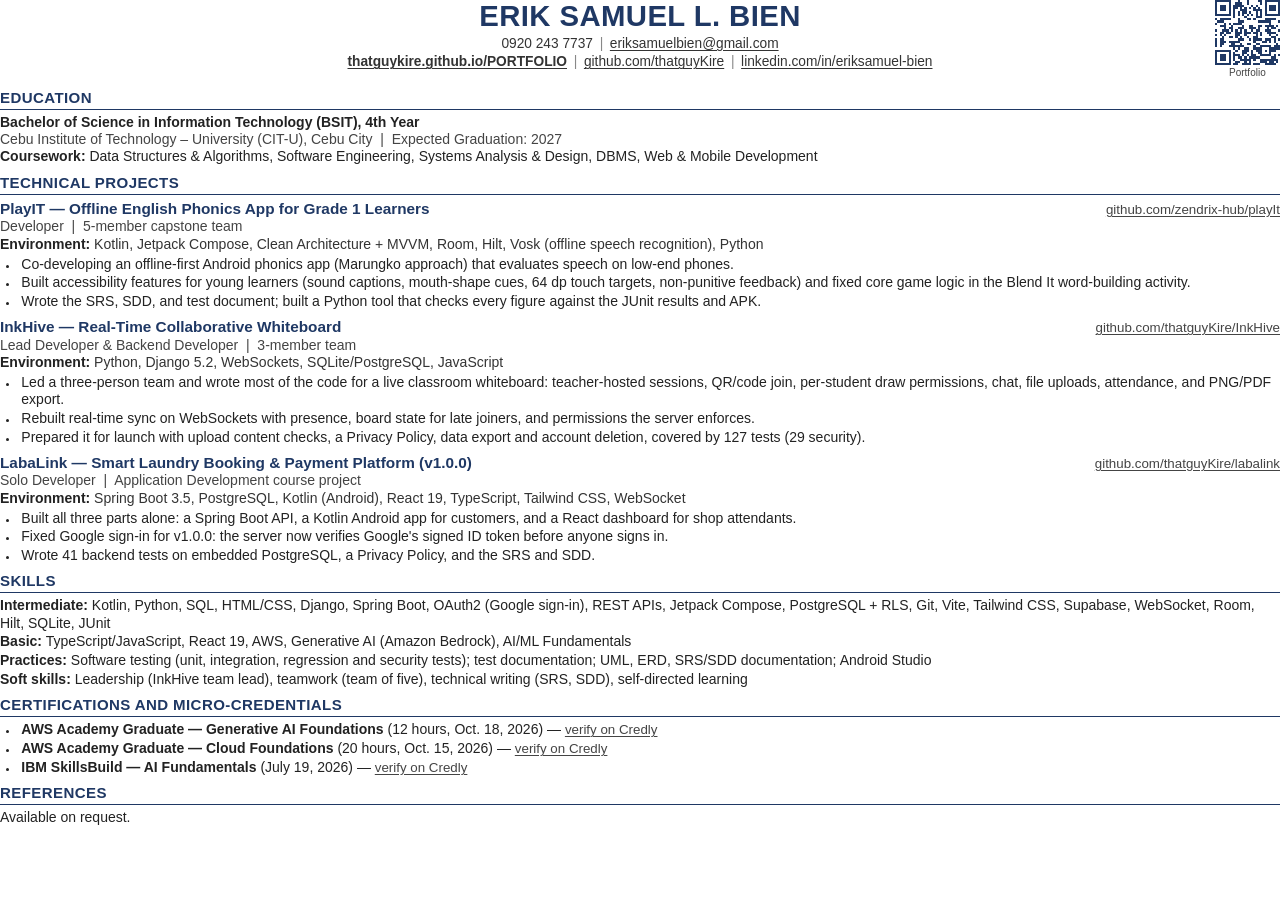
==== resume/resume.html @ 449f643d "Enlarge the resume text and link LabaLink's renamed repo" ====
<!doctype html>
<html lang="en">
<head>
<meta charset="utf-8">
<title>Erik Samuel L. Bien — Resume</title>
<style>
  @page { size: Letter; margin: 0.45in 0.6in 0.4in; }
  * { box-sizing: border-box; margin: 0; padding: 0; }
  body { font-family: Calibri, Carlito, "Segoe UI", Arial, sans-serif; font-size: 10.5pt; line-height: 1.24; color: #222; }
  a { color: inherit; text-decoration: none; }
  a:not(.qr) { text-decoration: underline; text-decoration-thickness: .5pt; text-underline-offset: 1.5pt; }
  header { position: relative; min-height: .84in; text-align: center; margin-bottom: 5pt; }
  h1 { font-size: 22pt; color: #1f3864; letter-spacing: .3pt; line-height: 1.1; }
  .contact { color: #333; font-size: 10.3pt; margin-top: 2pt; }
  .contact + .contact { margin-top: 1pt; }
  .contact span + span::before { content: "|"; margin: 0 5pt; color: #888; }
  .qr { position: absolute; top: 0; right: 0; width: .68in; font-size: 7.5pt; color: #444; text-align: center; }
  .qr svg { display: block; width: .68in; height: .68in; margin-bottom: 1.5pt; }
  h2 { font-size: 11.3pt; font-weight: 700; color: #1f3864; text-transform: uppercase; letter-spacing: .3pt; border-bottom: 1.2pt solid #1f3864; padding-bottom: 1pt; margin: 6pt 0 3pt; }
  .proj { margin-bottom: 5pt; }
  .proj:last-of-type { margin-bottom: 0; }
  .proj h3 { display: flex; justify-content: space-between; align-items: baseline; gap: 10pt; font-size: 11.5pt; color: #1f3864; }
  .proj h3 .link { font-size: 10pt; font-weight: 400; color: #444; white-space: nowrap; }
  .role { color: #444; }
  .env { color: #333; }
  .env b { color: #222; }
  ul { margin: 2pt 0 0 14pt; }
  li { margin-bottom: 1pt; padding-left: 2pt; }
  li::marker { font-size: 8pt; }
  .skills p { margin-bottom: 1pt; }
  .muted { color: #444; }
  .url { font-size: 10pt; color: #444; }
</style>
</head>
<body>
<header>
  <h1>ERIK SAMUEL L. BIEN</h1>
  <div class="contact"><span>0920 243 7737</span><span><a href="mailto:eriksamuelbien@gmail.com">eriksamuelbien@gmail.com</a></span></div>
  <div class="contact"><span><a href="https://thatguykire.github.io/PORTFOLIO/"><b>thatguykire.github.io/PORTFOLIO</b></a></span><span><a href="https://github.com/thatguyKire">github.com/thatguyKire</a></span><span><a href="https://www.linkedin.com/in/eriksamuel-bien">linkedin.com/in/eriksamuel-bien</a></span></div>
  <a class="qr" href="https://thatguykire.github.io/PORTFOLIO/"><svg aria-hidden="true" xmlns="http://www.w3.org/2000/svg" viewBox="0 0 29 29" shape-rendering="crispEdges"><path stroke="#1f3864" d="M0 0.5h7m3 0h1m3 0h1m4 0h2m1 0h7M0 1.5h1m5 0h1m2 0h3m2 0h1m5 0h1m1 0h1m5 0h1M0 2.5h1m1 0h3m1 0h1m1 0h5m3 0h1m1 0h1m3 0h1m1 0h3m1 0h1M0 3.5h1m1 0h3m1 0h1m1 0h2m1 0h1m1 0h1m1 0h1m1 0h1m1 0h1m2 0h1m1 0h3m1 0h1M0 4.5h1m1 0h3m1 0h1m1 0h1m2 0h3m3 0h4m1 0h1m1 0h3m1 0h1M0 5.5h1m5 0h1m1 0h1m1 0h1m1 0h2m1 0h1m2 0h1m1 0h1m1 0h1m5 0h1M0 6.5h7m1 0h1m1 0h1m1 0h1m1 0h1m1 0h1m1 0h1m1 0h1m1 0h7M8 7.5h1m4 0h1m4 0h3M0 8.5h1m1 0h5m3 0h1m3 0h2m1 0h1m4 0h5M1 9.5h3m6 0h3m6 0h6m3 0h1M0 10.5h1m3 0h1m1 0h1m1 0h4m12 0h1M2 11.5h3m2 0h1m4 0h1m2 0h2m2 0h2m1 0h4m1 0h1M4 12.5h1m1 0h2m2 0h3m2 0h3m1 0h1m3 0h1m1 0h2M0 13.5h1m2 0h3m1 0h1m1 0h1m1 0h1m1 0h1m2 0h1m1 0h2m2 0h3m3 0h1M2 14.5h2m1 0h2m2 0h3m1 0h3m1 0h2m1 0h1m2 0h4M0 15.5h1m1 0h1m1 0h1m4 0h2m2 0h1m4 0h1m1 0h1m3 0h1m2 0h1M3 16.5h1m2 0h2m1 0h1m1 0h1m2 0h1m2 0h2m6 0h2M0 17.5h1m1 0h2m6 0h3m2 0h1m1 0h4m1 0h3m1 0h1m1 0h1M0 18.5h1m1 0h3m1 0h5m6 0h1m3 0h2m1 0h1m1 0h1M0 19.5h1m1 0h2m3 0h2m2 0h1m2 0h2m2 0h2m7 0h1M0 20.5h1m1 0h1m3 0h7m4 0h1m2 0h5m1 0h3M8 21.5h1m1 0h1m2 0h2m2 0h4m3 0h5M0 22.5h7m2 0h1m2 0h3m1 0h1m1 0h3m1 0h1m1 0h3M0 23.5h1m5 0h1m1 0h1m3 0h2m2 0h1m2 0h2m3 0h1M0 24.5h1m1 0h3m1 0h1m1 0h3m1 0h1m1 0h1m1 0h2m2 0h5m1 0h1m1 0h1M0 25.5h1m1 0h3m1 0h1m1 0h1m1 0h2m1 0h1m1 0h5m5 0h2M0 26.5h1m1 0h3m1 0h1m1 0h1m2 0h5m1 0h1m2 0h8M0 27.5h1m5 0h1m2 0h2m2 0h1m1 0h1m4 0h3m1 0h2m1 0h1M0 28.5h7m1 0h2m2 0h4m1 0h3m2 0h5"/></svg>
Portfolio</a>
</header>

<h2>Education</h2>
<p><b>Bachelor of Science in Information Technology (BSIT), 4th Year</b></p>
<p class="muted">Cebu Institute of Technology – University (CIT-U), Cebu City &nbsp;|&nbsp; Expected Graduation: 2027</p>
<p><b>Coursework:</b> Data Structures &amp; Algorithms, Software Engineering, Systems Analysis &amp; Design, DBMS, Web &amp; Mobile Development</p>

<h2>Technical Projects</h2>

<div class="proj">
  <h3>PlayIT — Offline English Phonics App for Grade 1 Learners<a class="link" href="https://github.com/zendrix-hub/playIt">github.com/zendrix-hub/playIt</a></h3>
  <div class="role">Developer &nbsp;|&nbsp; 5-member capstone team</div>
  <div class="env"><b>Environment:</b> Kotlin, Jetpack Compose, Clean Architecture + MVVM, Room, Hilt, Vosk (offline speech recognition), Python</div>
  <ul>
    <li>Co-developing an offline-first Android phonics app (Marungko approach) that evaluates speech on low-end phones.</li>
    <li>Built accessibility features for young learners (sound captions, mouth-shape cues, 64 dp touch targets, non-punitive feedback) and fixed core game logic in the Blend It word-building activity.</li>
    <li>Wrote the SRS, SDD, and test document; built a Python tool that checks every figure against the JUnit results and APK.</li>
  </ul>
</div>

<div class="proj">
  <h3>InkHive — Real-Time Collaborative Whiteboard<a class="link" href="https://github.com/thatguyKire/InkHive">github.com/thatguyKire/InkHive</a></h3>
  <div class="role">Lead Developer &amp; Backend Developer &nbsp;|&nbsp; 3-member team</div>
  <div class="env"><b>Environment:</b> Python, Django 5.2, WebSockets, SQLite/PostgreSQL, JavaScript</div>
  <ul>
    <li>Led a three-person team and wrote most of the code for a live classroom whiteboard: teacher-hosted sessions, QR/code join, per-student draw permissions, chat, file uploads, attendance, and PNG/PDF export.</li>
    <li>Rebuilt real-time sync on WebSockets with presence, board state for late joiners, and permissions the server enforces.</li>
    <li>Prepared it for launch with upload content checks, a Privacy Policy, data export and account deletion, covered by 127 tests (29 security).</li>
  </ul>
</div>

<div class="proj">
  <h3>LabaLink — Smart Laundry Booking &amp; Payment Platform (v1.0.0)<a class="link" href="https://github.com/thatguyKire/labalink">github.com/thatguyKire/labalink</a></h3>
  <div class="role">Solo Developer &nbsp;|&nbsp; Application Development course project</div>
  <div class="env"><b>Environment:</b> Spring Boot 3.5, PostgreSQL, Kotlin (Android), React 19, TypeScript, Tailwind CSS, WebSocket</div>
  <ul>
    <li>Built all three parts alone: a Spring Boot API, a Kotlin Android app for customers, and a React dashboard for shop attendants.</li>
    <li>Fixed Google sign-in for v1.0.0: the server now verifies Google's signed ID token before anyone signs in.</li>
    <li>Wrote 41 backend tests on embedded PostgreSQL, a Privacy Policy, and the SRS and SDD.</li>
  </ul>
</div>

<h2>Skills</h2>
<div class="skills">
  <p><b>Intermediate:</b> Kotlin, Python, SQL, HTML/CSS, Django, Spring Boot, OAuth2 (Google sign-in), REST APIs, Jetpack Compose, PostgreSQL + RLS, Git, Vite, Tailwind CSS, Supabase, WebSocket, Room, Hilt, SQLite, JUnit</p>
  <p><b>Basic:</b> TypeScript/JavaScript, React 19, AWS, Generative AI (Amazon Bedrock), AI/ML Fundamentals</p>
  <p><b>Practices:</b> Software testing (unit, integration, regression and security tests); test documentation; UML, ERD, SRS/SDD documentation; Android Studio</p>
  <p><b>Soft skills:</b> Leadership (InkHive team lead), teamwork (team of five), technical writing (SRS, SDD), self-directed learning</p></div>

<h2>Certifications and Micro-credentials</h2>
<ul>
  <li><b>AWS Academy Graduate — Generative AI Foundations</b> (12 hours, Oct. 18, 2026) — <a class="url" href="https://www.credly.com/badges/976f8e14-cea6-4e4d-8c51-9113375560bd">verify on Credly</a></li>
  <li><b>AWS Academy Graduate — Cloud Foundations</b> (20 hours, Oct. 15, 2026) — <a class="url" href="https://www.credly.com/go/bSIKMmgk">verify on Credly</a></li>
  <li><b>IBM SkillsBuild — AI Fundamentals</b> (July 19, 2026) — <a class="url" href="https://www.credly.com/badges/3faa1c77-dac7-47b8-a1bf-51d536927c77">verify on Credly</a></li>
</ul>

<h2>References</h2>
<p>Available on request.</p>
</body>
</html>
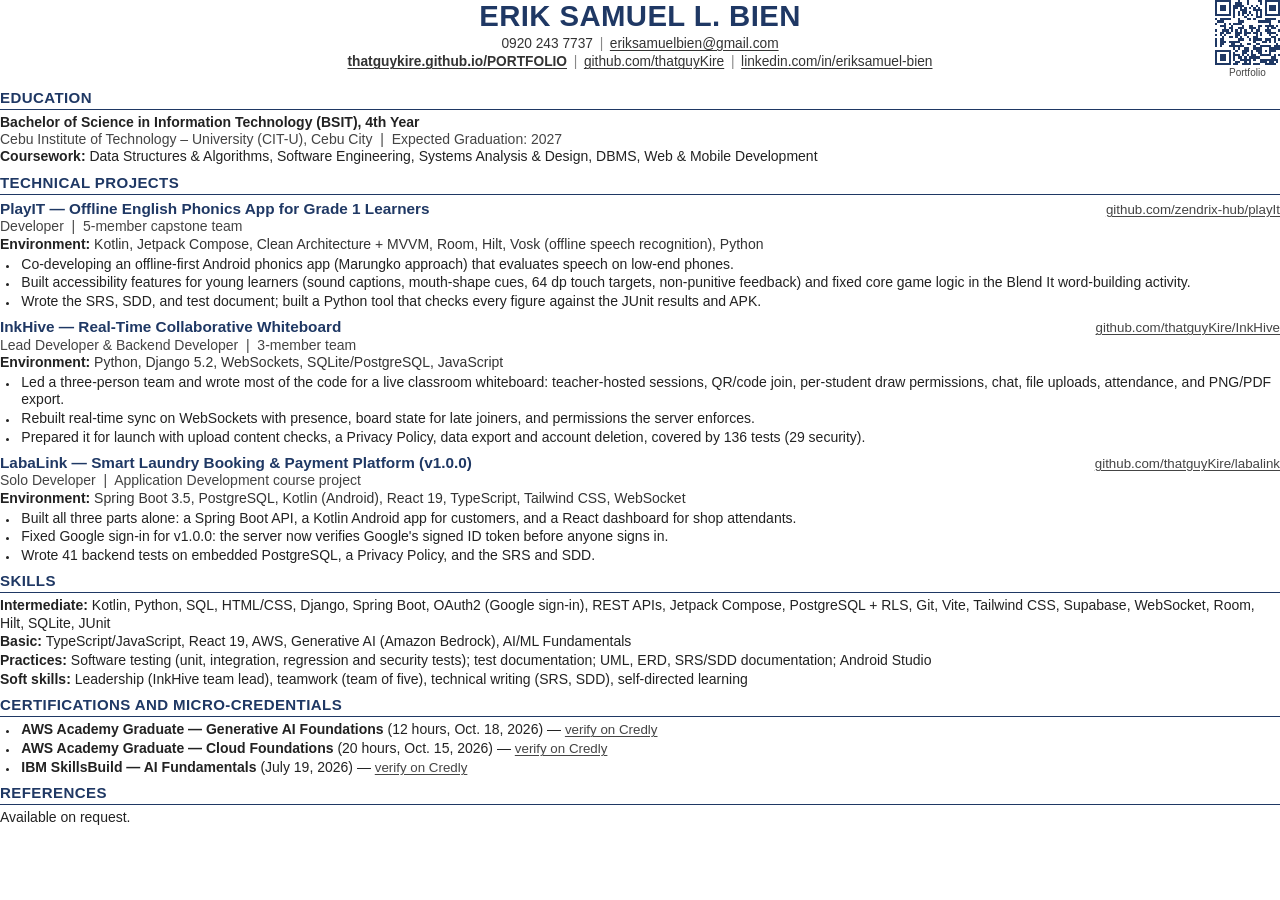
==== commit 1ca482a5: "Update InkHive's test count to 136" ====
--- a/resume/resume.html
+++ b/resume/resume.html
@@ -66,7 +66,7 @@
   <ul>
     <li>Led a three-person team and wrote most of the code for a live classroom whiteboard: teacher-hosted sessions, QR/code join, per-student draw permissions, chat, file uploads, attendance, and PNG/PDF export.</li>
     <li>Rebuilt real-time sync on WebSockets with presence, board state for late joiners, and permissions the server enforces.</li>
-    <li>Prepared it for launch with upload content checks, a Privacy Policy, data export and account deletion, covered by 127 tests (29 security).</li>
+    <li>Prepared it for launch with upload content checks, a Privacy Policy, data export and account deletion, covered by 136 tests (29 security).</li>
   </ul>
 </div>
 
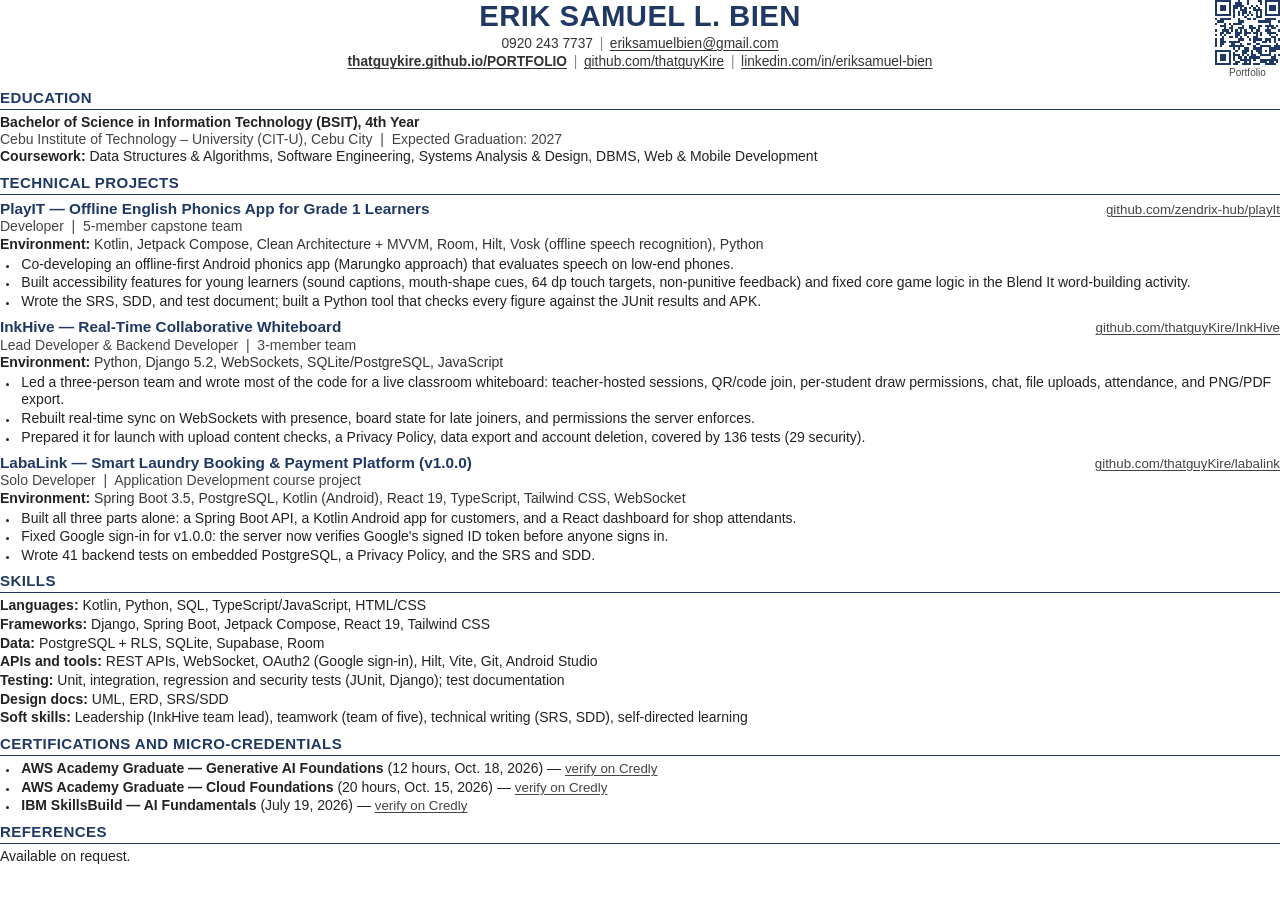
==== commit f7bb7e7b: "Group the resume's skills by type instead of by level" ====
--- a/resume/resume.html
+++ b/resume/resume.html
@@ -83,9 +83,12 @@
 
 <h2>Skills</h2>
 <div class="skills">
-  <p><b>Intermediate:</b> Kotlin, Python, SQL, HTML/CSS, Django, Spring Boot, OAuth2 (Google sign-in), REST APIs, Jetpack Compose, PostgreSQL + RLS, Git, Vite, Tailwind CSS, Supabase, WebSocket, Room, Hilt, SQLite, JUnit</p>
-  <p><b>Basic:</b> TypeScript/JavaScript, React 19, AWS, Generative AI (Amazon Bedrock), AI/ML Fundamentals</p>
-  <p><b>Practices:</b> Software testing (unit, integration, regression and security tests); test documentation; UML, ERD, SRS/SDD documentation; Android Studio</p>
+  <p><b>Languages:</b> Kotlin, Python, SQL, TypeScript/JavaScript, HTML/CSS</p>
+  <p><b>Frameworks:</b> Django, Spring Boot, Jetpack Compose, React 19, Tailwind CSS</p>
+  <p><b>Data:</b> PostgreSQL + RLS, SQLite, Supabase, Room</p>
+  <p><b>APIs and tools:</b> REST APIs, WebSocket, OAuth2 (Google sign-in), Hilt, Vite, Git, Android Studio</p>
+  <p><b>Testing:</b> Unit, integration, regression and security tests (JUnit, Django); test documentation</p>
+  <p><b>Design docs:</b> UML, ERD, SRS/SDD</p>
   <p><b>Soft skills:</b> Leadership (InkHive team lead), teamwork (team of five), technical writing (SRS, SDD), self-directed learning</p></div>
 
 <h2>Certifications and Micro-credentials</h2>
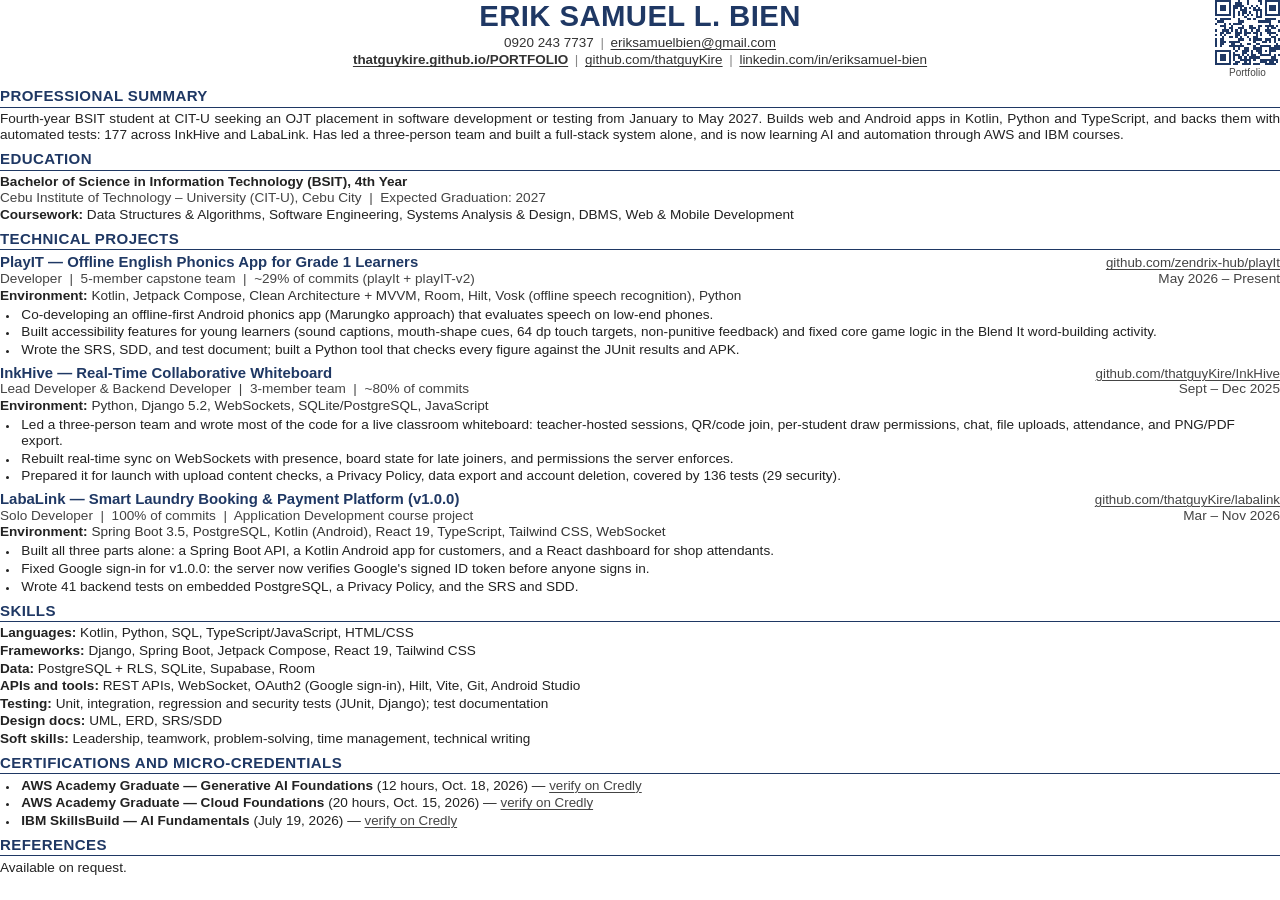
==== commit 9e774f1e: "Add a summary, project dates and commit shares to the resume" ====
--- a/resume/resume.html
+++ b/resume/resume.html
@@ -6,22 +6,24 @@
 <style>
   @page { size: Letter; margin: 0.45in 0.6in 0.4in; }
   * { box-sizing: border-box; margin: 0; padding: 0; }
-  body { font-family: Calibri, Carlito, "Segoe UI", Arial, sans-serif; font-size: 10.5pt; line-height: 1.24; color: #222; }
+  body { font-family: Calibri, Carlito, "Segoe UI", Arial, sans-serif; font-size: 10.2pt; line-height: 1.2; color: #222; }
   a { color: inherit; text-decoration: none; }
   a:not(.qr) { text-decoration: underline; text-decoration-thickness: .5pt; text-underline-offset: 1.5pt; }
   header { position: relative; min-height: .84in; text-align: center; margin-bottom: 5pt; }
   h1 { font-size: 22pt; color: #1f3864; letter-spacing: .3pt; line-height: 1.1; }
-  .contact { color: #333; font-size: 10.3pt; margin-top: 2pt; }
+  .contact { color: #333; font-size: 10.1pt; margin-top: 2pt; }
   .contact + .contact { margin-top: 1pt; }
   .contact span + span::before { content: "|"; margin: 0 5pt; color: #888; }
   .qr { position: absolute; top: 0; right: 0; width: .68in; font-size: 7.5pt; color: #444; text-align: center; }
   .qr svg { display: block; width: .68in; height: .68in; margin-bottom: 1.5pt; }
-  h2 { font-size: 11.3pt; font-weight: 700; color: #1f3864; text-transform: uppercase; letter-spacing: .3pt; border-bottom: 1.2pt solid #1f3864; padding-bottom: 1pt; margin: 6pt 0 3pt; }
-  .proj { margin-bottom: 5pt; }
+  h2 { font-size: 11.3pt; font-weight: 700; color: #1f3864; text-transform: uppercase; letter-spacing: .3pt; border-bottom: 1.2pt solid #1f3864; padding-bottom: 1pt; margin: 5pt 0 2.5pt; }
+  .proj { margin-bottom: 4pt; }
   .proj:last-of-type { margin-bottom: 0; }
-  .proj h3 { display: flex; justify-content: space-between; align-items: baseline; gap: 10pt; font-size: 11.5pt; color: #1f3864; }
+  .proj h3 { display: flex; justify-content: space-between; align-items: baseline; gap: 10pt; font-size: 11.2pt; color: #1f3864; }
   .proj h3 .link { font-size: 10pt; font-weight: 400; color: #444; white-space: nowrap; }
-  .role { color: #444; }
+  .role { color: #444; display: flex; justify-content: space-between; gap: 10pt; }
+  .role .date { white-space: nowrap; }
+  .summary { text-align: justify; }
   .env { color: #333; }
   .env b { color: #222; }
   ul { margin: 2pt 0 0 14pt; }
@@ -41,6 +43,9 @@
 Portfolio</a>
 </header>
 
+<h2>Professional Summary</h2>
+<p class="summary">Fourth-year BSIT student at CIT-U seeking an OJT placement in software development or testing from January to May 2027. Builds web and Android apps in Kotlin, Python and TypeScript, and backs them with automated tests: 177 across InkHive and LabaLink. Has led a three-person team and built a full-stack system alone, and is now learning AI and automation through AWS and IBM courses.</p>
+
 <h2>Education</h2>
 <p><b>Bachelor of Science in Information Technology (BSIT), 4th Year</b></p>
 <p class="muted">Cebu Institute of Technology – University (CIT-U), Cebu City &nbsp;|&nbsp; Expected Graduation: 2027</p>
@@ -50,7 +55,7 @@
 
 <div class="proj">
   <h3>PlayIT — Offline English Phonics App for Grade 1 Learners<a class="link" href="https://github.com/zendrix-hub/playIt">github.com/zendrix-hub/playIt</a></h3>
-  <div class="role">Developer &nbsp;|&nbsp; 5-member capstone team</div>
+  <div class="role"><span>Developer &nbsp;|&nbsp; 5-member capstone team &nbsp;|&nbsp; ~29% of commits (playIt + playIT-v2)</span><span class="date">May 2026 – Present</span></div>
   <div class="env"><b>Environment:</b> Kotlin, Jetpack Compose, Clean Architecture + MVVM, Room, Hilt, Vosk (offline speech recognition), Python</div>
   <ul>
     <li>Co-developing an offline-first Android phonics app (Marungko approach) that evaluates speech on low-end phones.</li>
@@ -61,7 +66,7 @@
 
 <div class="proj">
   <h3>InkHive — Real-Time Collaborative Whiteboard<a class="link" href="https://github.com/thatguyKire/InkHive">github.com/thatguyKire/InkHive</a></h3>
-  <div class="role">Lead Developer &amp; Backend Developer &nbsp;|&nbsp; 3-member team</div>
+  <div class="role"><span>Lead Developer &amp; Backend Developer &nbsp;|&nbsp; 3-member team &nbsp;|&nbsp; ~80% of commits</span><span class="date">Sept – Dec 2025</span></div>
   <div class="env"><b>Environment:</b> Python, Django 5.2, WebSockets, SQLite/PostgreSQL, JavaScript</div>
   <ul>
     <li>Led a three-person team and wrote most of the code for a live classroom whiteboard: teacher-hosted sessions, QR/code join, per-student draw permissions, chat, file uploads, attendance, and PNG/PDF export.</li>
@@ -72,7 +77,7 @@
 
 <div class="proj">
   <h3>LabaLink — Smart Laundry Booking &amp; Payment Platform (v1.0.0)<a class="link" href="https://github.com/thatguyKire/labalink">github.com/thatguyKire/labalink</a></h3>
-  <div class="role">Solo Developer &nbsp;|&nbsp; Application Development course project</div>
+  <div class="role"><span>Solo Developer &nbsp;|&nbsp; 100% of commits &nbsp;|&nbsp; Application Development course project</span><span class="date">Mar – Nov 2026</span></div>
   <div class="env"><b>Environment:</b> Spring Boot 3.5, PostgreSQL, Kotlin (Android), React 19, TypeScript, Tailwind CSS, WebSocket</div>
   <ul>
     <li>Built all three parts alone: a Spring Boot API, a Kotlin Android app for customers, and a React dashboard for shop attendants.</li>
@@ -89,7 +94,7 @@
   <p><b>APIs and tools:</b> REST APIs, WebSocket, OAuth2 (Google sign-in), Hilt, Vite, Git, Android Studio</p>
   <p><b>Testing:</b> Unit, integration, regression and security tests (JUnit, Django); test documentation</p>
   <p><b>Design docs:</b> UML, ERD, SRS/SDD</p>
-  <p><b>Soft skills:</b> Leadership (InkHive team lead), teamwork (team of five), technical writing (SRS, SDD), self-directed learning</p></div>
+  <p><b>Soft skills:</b> Leadership, teamwork, problem-solving, time management, technical writing</p></div>
 
 <h2>Certifications and Micro-credentials</h2>
 <ul>
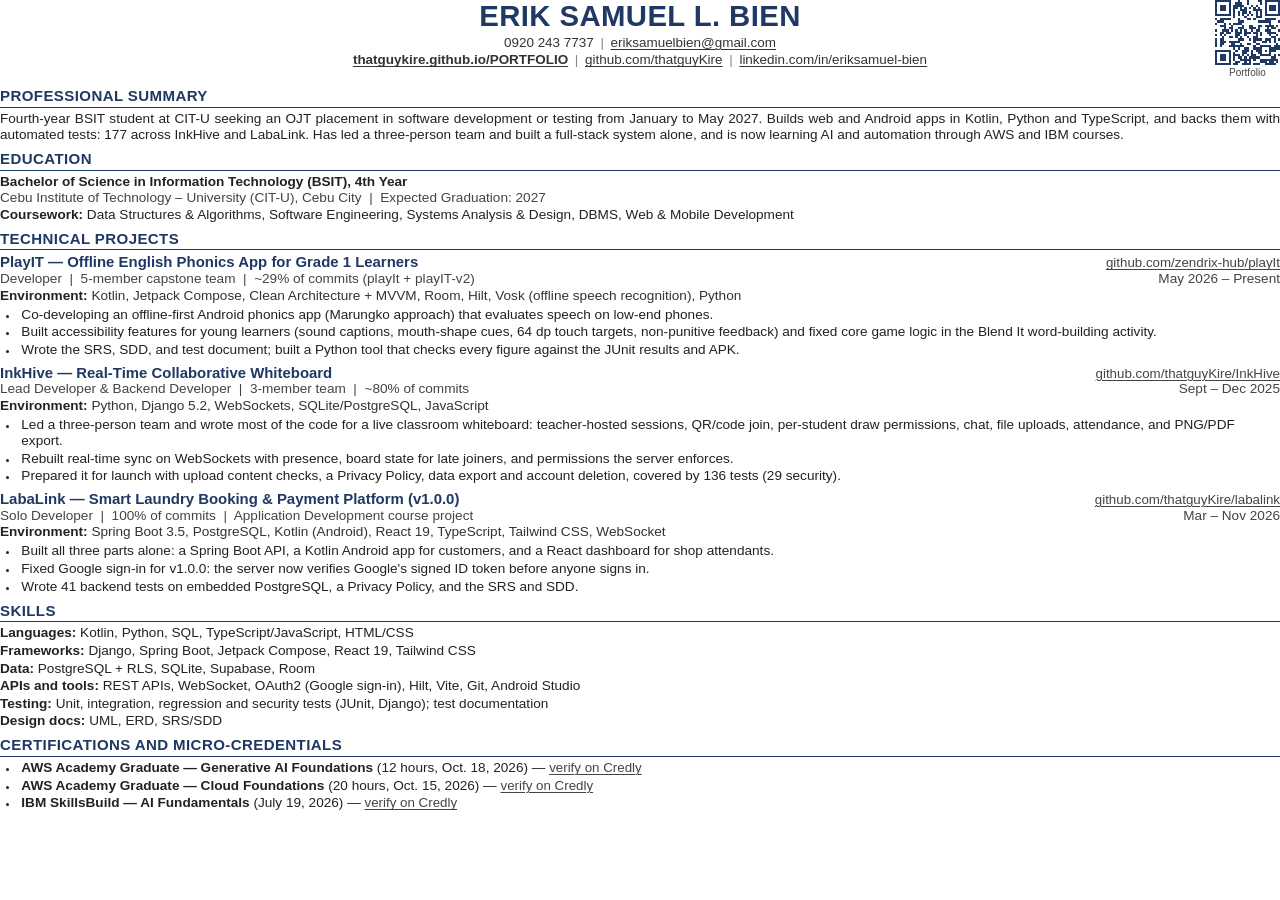
==== commit 38b713ea: "Remove the soft skills and references from the resume" ====
--- a/resume/resume.html
+++ b/resume/resume.html
@@ -93,8 +93,7 @@
   <p><b>Data:</b> PostgreSQL + RLS, SQLite, Supabase, Room</p>
   <p><b>APIs and tools:</b> REST APIs, WebSocket, OAuth2 (Google sign-in), Hilt, Vite, Git, Android Studio</p>
   <p><b>Testing:</b> Unit, integration, regression and security tests (JUnit, Django); test documentation</p>
-  <p><b>Design docs:</b> UML, ERD, SRS/SDD</p>
-  <p><b>Soft skills:</b> Leadership, teamwork, problem-solving, time management, technical writing</p></div>
+  <p><b>Design docs:</b> UML, ERD, SRS/SDD</p></div>
 
 <h2>Certifications and Micro-credentials</h2>
 <ul>
@@ -102,8 +101,5 @@
   <li><b>AWS Academy Graduate — Cloud Foundations</b> (20 hours, Oct. 15, 2026) — <a class="url" href="https://www.credly.com/go/bSIKMmgk">verify on Credly</a></li>
   <li><b>IBM SkillsBuild — AI Fundamentals</b> (July 19, 2026) — <a class="url" href="https://www.credly.com/badges/3faa1c77-dac7-47b8-a1bf-51d536927c77">verify on Credly</a></li>
 </ul>
-
-<h2>References</h2>
-<p>Available on request.</p>
 </body>
 </html>
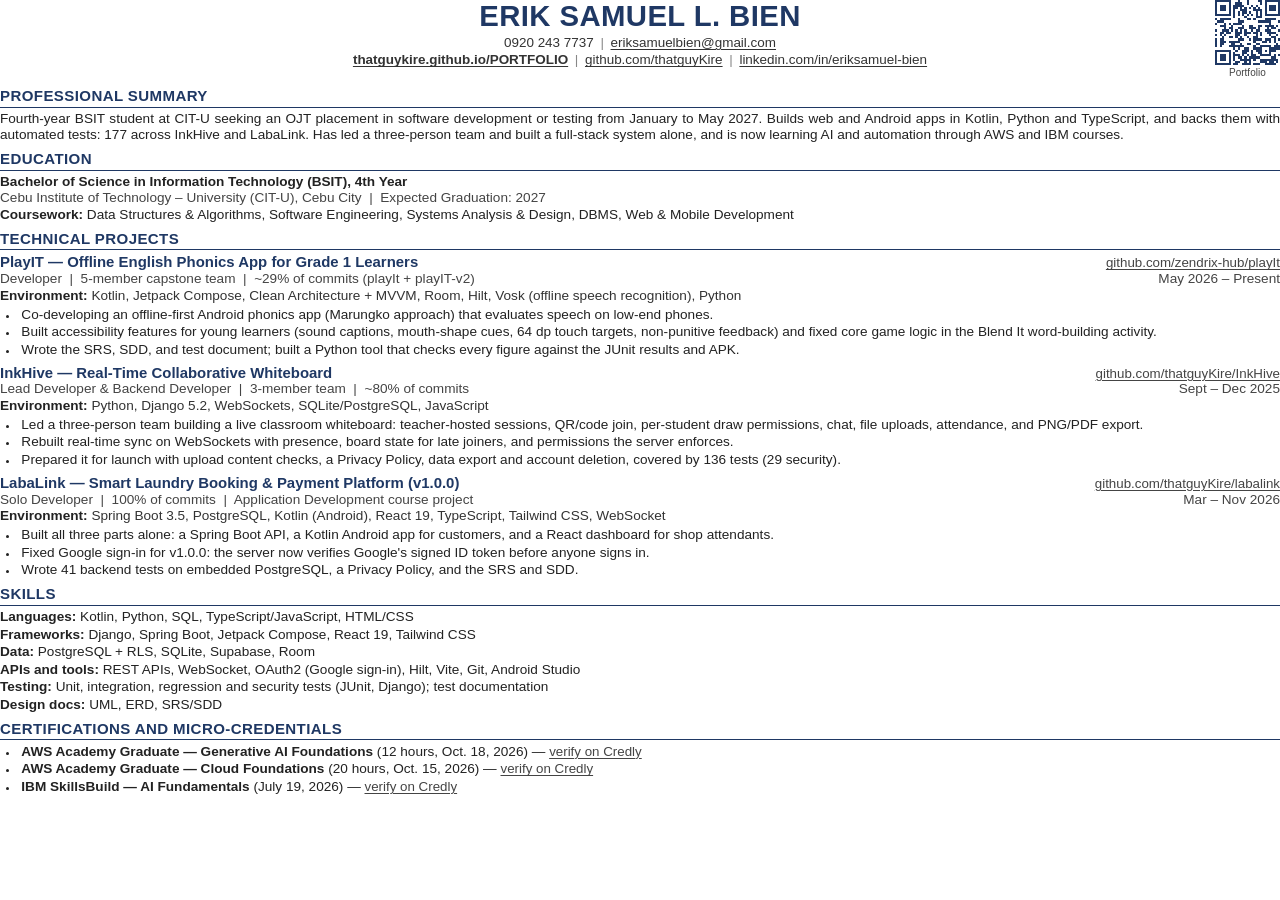
==== commit 882fcf04: "Describe InkHive as leading the team, not writing most of the code" ====
--- a/resume/resume.html
+++ b/resume/resume.html
@@ -69,7 +69,7 @@
   <div class="role"><span>Lead Developer &amp; Backend Developer &nbsp;|&nbsp; 3-member team &nbsp;|&nbsp; ~80% of commits</span><span class="date">Sept – Dec 2025</span></div>
   <div class="env"><b>Environment:</b> Python, Django 5.2, WebSockets, SQLite/PostgreSQL, JavaScript</div>
   <ul>
-    <li>Led a three-person team and wrote most of the code for a live classroom whiteboard: teacher-hosted sessions, QR/code join, per-student draw permissions, chat, file uploads, attendance, and PNG/PDF export.</li>
+    <li>Led a three-person team building a live classroom whiteboard: teacher-hosted sessions, QR/code join, per-student draw permissions, chat, file uploads, attendance, and PNG/PDF export.</li>
     <li>Rebuilt real-time sync on WebSockets with presence, board state for late joiners, and permissions the server enforces.</li>
     <li>Prepared it for launch with upload content checks, a Privacy Policy, data export and account deletion, covered by 136 tests (29 security).</li>
   </ul>
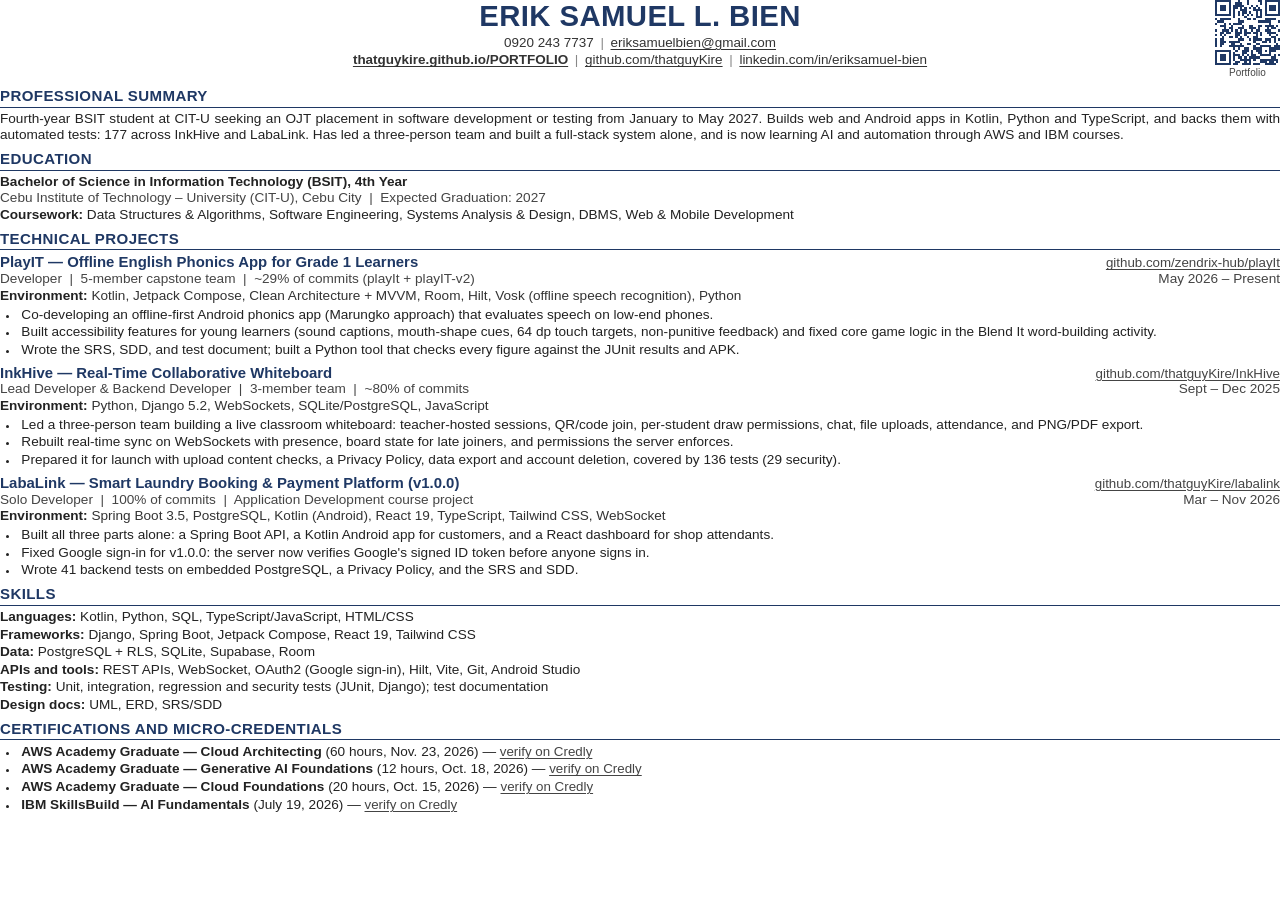
==== commit ded3abee: "Add the AWS Academy Cloud Architecting badge" ====
--- a/resume/resume.html
+++ b/resume/resume.html
@@ -97,6 +97,7 @@
 
 <h2>Certifications and Micro-credentials</h2>
 <ul>
+  <li><b>AWS Academy Graduate — Cloud Architecting</b> (60 hours, Nov. 23, 2026) — <a class="url" href="https://www.credly.com/go/TTYIEY5r">verify on Credly</a></li>
   <li><b>AWS Academy Graduate — Generative AI Foundations</b> (12 hours, Oct. 18, 2026) — <a class="url" href="https://www.credly.com/badges/976f8e14-cea6-4e4d-8c51-9113375560bd">verify on Credly</a></li>
   <li><b>AWS Academy Graduate — Cloud Foundations</b> (20 hours, Oct. 15, 2026) — <a class="url" href="https://www.credly.com/go/bSIKMmgk">verify on Credly</a></li>
   <li><b>IBM SkillsBuild — AI Fundamentals</b> (July 19, 2026) — <a class="url" href="https://www.credly.com/badges/3faa1c77-dac7-47b8-a1bf-51d536927c77">verify on Credly</a></li>
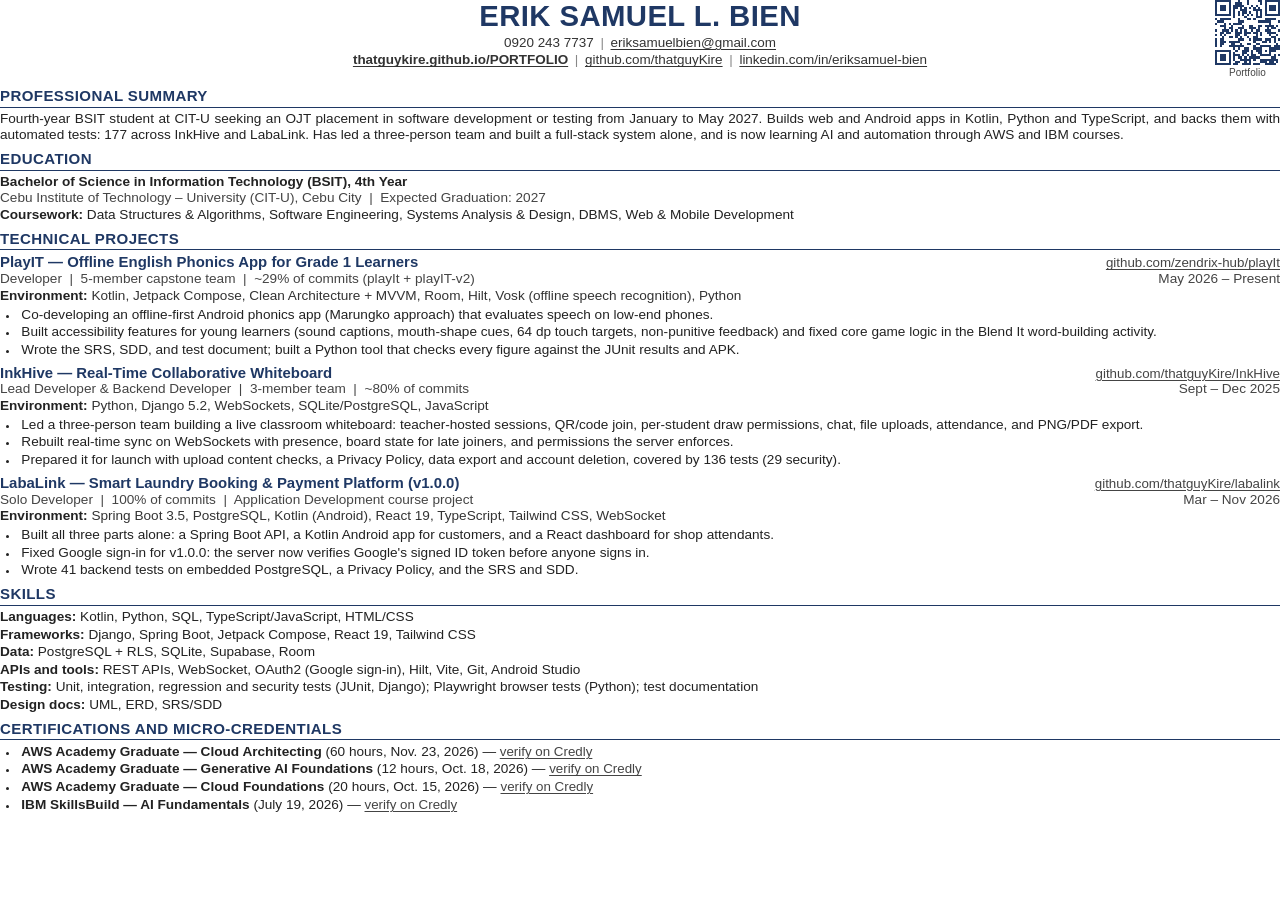
==== commit 153d2554: "Add Playwright browser tests to the resume and site" ====
--- a/resume/resume.html
+++ b/resume/resume.html
@@ -92,7 +92,7 @@
   <p><b>Frameworks:</b> Django, Spring Boot, Jetpack Compose, React 19, Tailwind CSS</p>
   <p><b>Data:</b> PostgreSQL + RLS, SQLite, Supabase, Room</p>
   <p><b>APIs and tools:</b> REST APIs, WebSocket, OAuth2 (Google sign-in), Hilt, Vite, Git, Android Studio</p>
-  <p><b>Testing:</b> Unit, integration, regression and security tests (JUnit, Django); test documentation</p>
+  <p><b>Testing:</b> Unit, integration, regression and security tests (JUnit, Django); Playwright browser tests (Python); test documentation</p>
   <p><b>Design docs:</b> UML, ERD, SRS/SDD</p></div>
 
 <h2>Certifications and Micro-credentials</h2>
